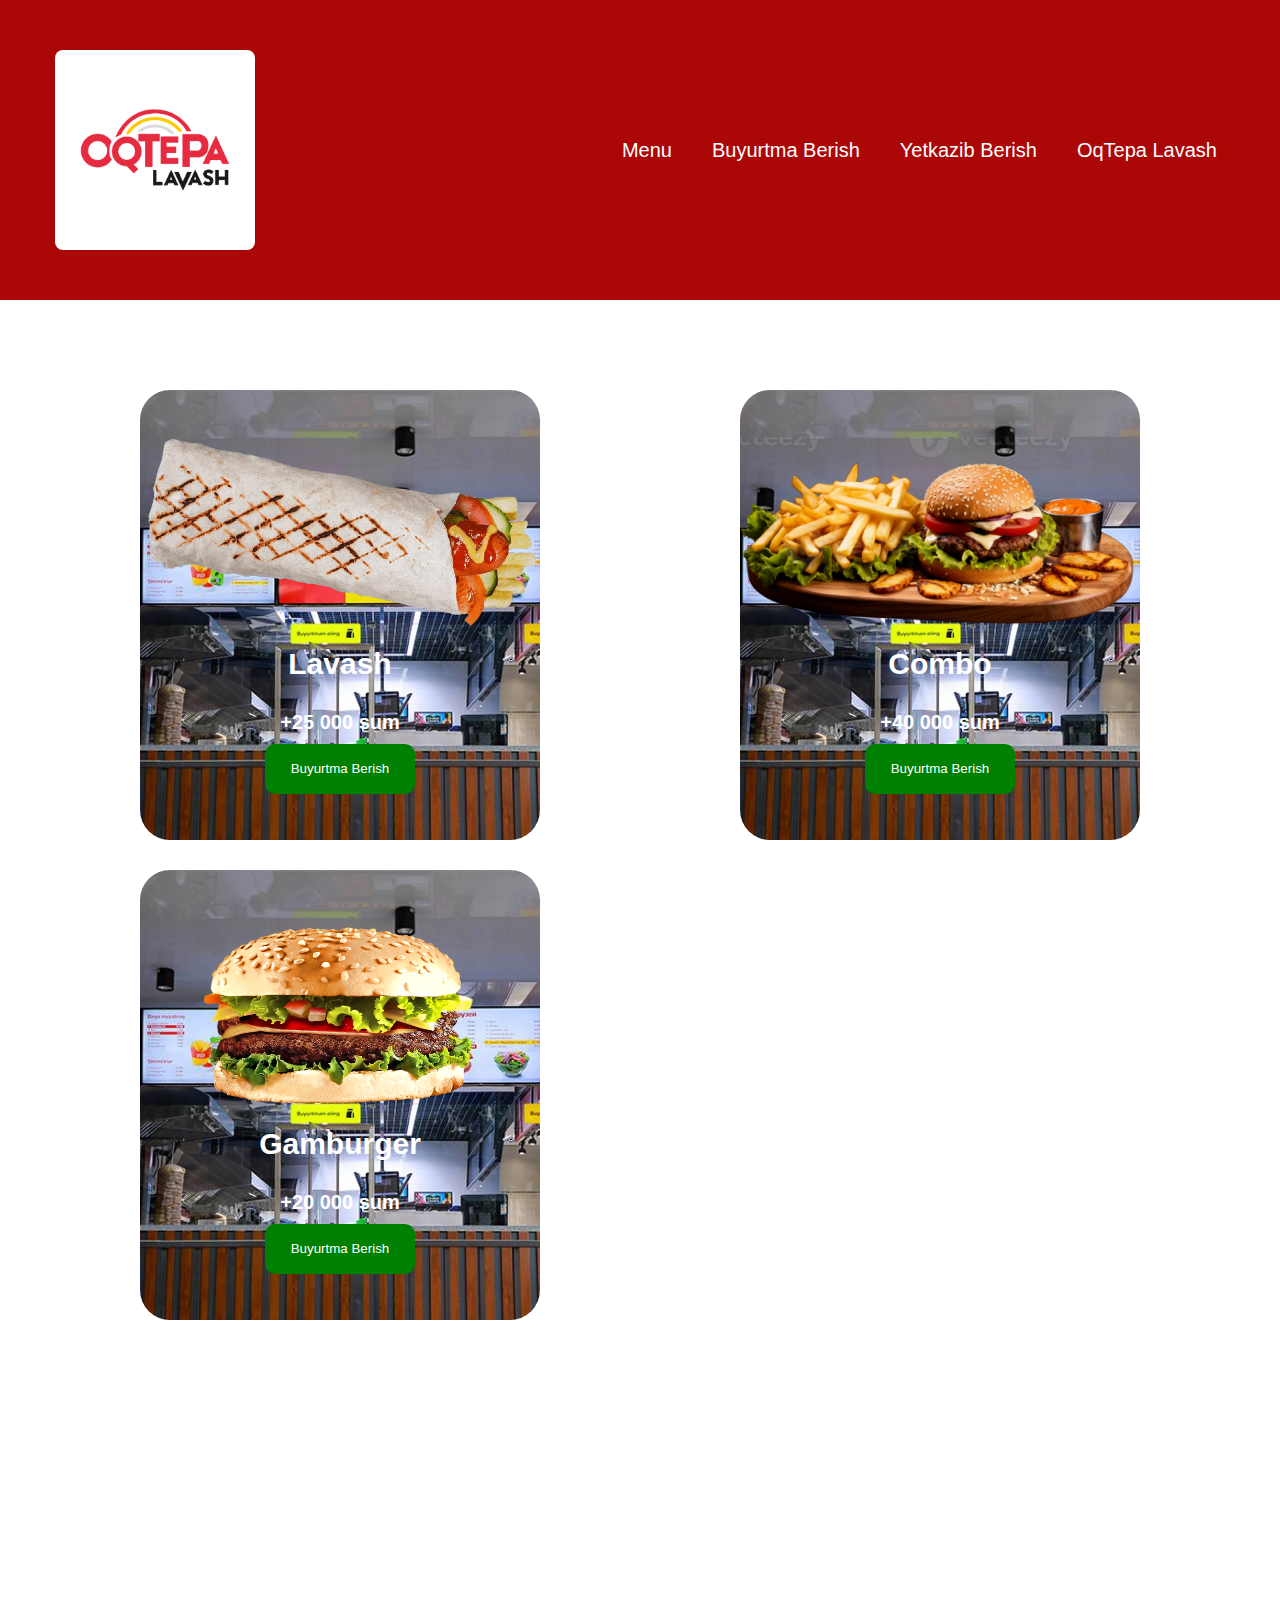
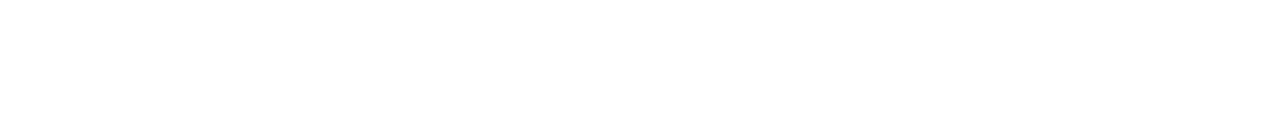
==== html/buyurtma.html @ 165f4805 "ver1.0" ====
<!DOCTYPE html>
<html lang="en">

<head>
    <meta charset="UTF-8">
    <meta name="viewport" content="width=device-width, initial-scale=1.0">
    <title>OqTepa Lavash</title>
    <!-- Icon -->
    <link rel="icon" href="../img/Lavash.png" type="OqTepa Lavash">

    <!-- CSS -->
    <link rel="stylesheet" href="../css/buyurtma.css">
</head>

<body>
    <!-- Header - START -->
    <header style="background: rgb(172, 7, 7);height: 300px;">
        <!-- Navigation - START -->
        <nav class="container" style="height: 100%;">
            <div class="logo">
                <img src="../img/Lavash Logo.png" alt="logo">
            </div>

            <ul>
                <li>
                    <a href="../index.html">Menu</a>
                </li>
                <li>
                    <a href="./buyurtma.html">Buyurtma Berish</a>
                </li>
                <li>
                    <a href="./yetkazib.html">Yetkazib Berish</a>
                </li>
                <li>
                    <a href="./lavash.html">OqTepa Lavash</a>
                </li>
            </ul>

            <div class="hamburger">
                <span class="line"></span>
                <span class="line"></span>
                <span class="line"></span>
            </div>
        </nav>

        <!-- Menubar -->
        <div class="menubar">
            <ul>
                <li>
                    <a href="../index.html">Menu</a>
                </li>
                <li>
                    <a href="./buyurtma.html">Buyurtma Berish</a>
                </li>
                <li>
                    <a href="./yetkazib.html">Yetkazib Berish</a>
                </li>
                <li>
                    <a href="./lavash.html">OqTepa Lavash</a>
                </li>
            </ul>
        </div>
        <!-- Navigation - END -->
    </header>
    <!-- Header - END -->

    <!-- Main - START -->
    <main>
        <!-- Main - Info -->
        <section class="main container">
            <!-- 1 - Block -->
            <div class="main__info1">
                <img src="../img/Lavash Png.png" alt="Lavash" width="400" height="200" class="main__img1">

                <h1 class="main__title1">
                    Lavash
                </h1>

                <h2 class="main__text1">
                    Buyurtma Berildi !
                </h2>

                <img src="../img/Check.png" alt="Check" width="100" height="100" class="main__check1">

                <p class="main__texts1">
                    +25 000 sum
                </p>

                <button class="main__btn1">Buyurtma Berish</button>
            </div>

            <!-- 2 - Block -->
            <div class="main__info2">
                <img src="../img/Combo.png" alt="Combo" width="400" height="200" class="main__img2">

                <h1 class="main__title2">
                    Combo
                </h1>

                <h2 class="main__text2">
                    Buyurtma Berildi !
                </h2>

                <img src="../img/Check.png" alt="Check" width="100" height="100" class="main__check2">

                <p class="main__texts2">
                    +40 000 sum
                </p>

                <button class="main__btn2">Buyurtma Berish</button>
            </div>

            <!-- 3 - Block -->
            <div class="main__info3">
                <img src="../img/Gamburger.png" alt="Gamburger" width="300" height="200" class="main__img3">

                <h1 class="main__title3">
                    Gamburger
                </h1>

                <h2 class="main__text3">
                    Buyurtma Berildi !
                </h2>

                <img src="../img/Check.png" alt="Check" width="100" height="100" class="main__check3">

                <p class="main__texts3">
                    +20 000 sum
                </p>

                <button class="main__btn3">Buyurtma Berish</button>
            </div>
        </section>
    </main>
    <!-- Main - END -->

    <!-- Footer - START -->
    <!-- Map -->
    <section class="map" style="margin-top: 100px;">
        <iframe
            src="https://www.google.com/maps/embed?pb=!1m18!1m12!1m3!1d3005.2939781593122!2d69.06594871133119!3d41.12810797121443!2m3!1f0!2f0!3f0!3m2!1i1024!2i768!4f13.1!3m3!1m2!1s0x38ae7b9f80ecb02b%3A0xec6a51e519758bf!2sOqtepa%20Lavash%20%E2%80%93%20Yangiyol%201!5e0!3m2!1sru!2s!4v1729077600380!5m2!1sru!2s"
            width="100%" height="300px" style="border:0;" allowfullscreen="" loading="lazy"
            referrerpolicy="no-referrer-when-downgrade">
        </iframe>
    </section>
    <!-- Footer - END -->

    <!-- JS -->
    <script src="../js/buyurtma.js"></script>
</body>

</html>
---- css/buyurtma.css ----
* {
    margin: 0;
    padding: 0;
    box-sizing: border-box;
}

a {
    text-decoration: none;
}

.container {
    max-width: 1200px;
    width: 100%;
    margin-left: auto;
    margin-right: auto;
    padding-left: 15px;
    padding-right: 15px;
}

body {
    font-family: sans-serif;
}

/* Header - START */

/* Navigation - Start */

nav {
    padding: 5px 5%;
    display: flex;
    justify-content: space-between;
    align-items: center;
}

nav .logo {
    display: flex;
    align-items: center;
}

nav .logo img {
    height: 200px;
    width: auto;
    border-radius: 8px;
    background: white;
    margin-right: 10px;
}

nav .logo h1 {
    font-size: 1.1rem;
    background: linear-gradient(to right, #b927fc 0%, #2c64fc 100%);
    -webkit-background-clip: text;
    background-clip: text;
    -webkit-text-fill-color: transparent;
}

nav ul {
    list-style: none;
    display: flex;
}

nav ul li {
    margin-left: 1.5rem;
}

nav ul li a {
    text-decoration: none;
    color: white;
    font-size: 20px;
    font-weight: 400;
    padding: 4px 8px;
    transition: .2s linear;
}

nav ul li a:hover {
    border-bottom: 2px solid aqua;
    transition: .2s linear;
}

.hamburger {
    display: none;
    cursor: pointer;
}

.hamburger .line {
    width: 30px;
    height: 1px;
    background-color: white;
    display: block;
    margin: 7px auto;
    transition: all 0.3s ease-in-out;
}

.hamburger-active {
    transition: all 0.3s ease-in-out;
    transition-delay: 0.6s;
    transform: rotate(45deg);
}

.hamburger.active .line:nth-child(1) {
    transform: rotate(45deg) translate(5px, 5px);
}

.hamburger.active .line:nth-child(2) {
    opacity: 0;
}

.hamburger.active .line:nth-child(3) {
    transform: rotate(-45deg) translate(5px, -5px);
}

.menubar {
    position: absolute;
    top: 0;
    left: -60%;
    display: flex;
    justify-content: center;
    align-items: flex-start;
    width: 30%;
    height: 100vh;
    padding: 20% 0;
    background: red;
    transition: all 0.5s ease-in;
    z-index: 2;
}

.active {
    left: 0;
    box-shadow: rgba(149, 157, 165, 0.2) 0px 8px 24px;
}

.menubar ul {
    padding: 0;
    list-style: none;
}

.menubar ul li {
    margin-bottom: 32px;
}

.menubar ul li a {
    text-decoration: none;
    color: white;
    font-size: 95%;
    font-weight: 400;
    padding: 5px 10px;
}

.menubar ul li a:hover {
    border-bottom: 1px solid aqua;
}

/* Navigation - End */

/* Media */

@media (max-width: 900px) {
    nav .logo img {
        width: 150px;
        height: 150px;
    }

    .hamburger {
        display: block;
    }

    nav ul {
        display: none;
    }

    .menubar {
        width: 30%;
    }
}

@media (max-width:600px) {
    .menubar {
        width: 50%;
    }
}

/* Header - END */

/* Main - START */
main {
    margin-top: 90px;
}

.main {
    display: grid;
    grid-template-columns: repeat(3, 3fr);
    gap: 30px;
    place-items: center;
}

.main__info1 {
    display: flex;
    justify-content: center;
    align-items: center;
    flex-direction: column;
    background-image: url(../img/Home\ -\ 3.jpg);
    background-repeat: no-repeat;
    background-size: cover;
    background-position: center;
    gap: 10px;
    width: 400px;
    height: 450px;
    border-radius: 30px;
}

.main__info2 {
    display: flex;
    justify-content: center;
    align-items: center;
    flex-direction: column;
    background-image: url(../img/Home\ -\ 3.jpg);
    background-repeat: no-repeat;
    background-size: cover;
    background-position: center;
    gap: 10px;
    width: 400px;
    height: 450px;
    border-radius: 30px;
}

.main__info3 {
    display: flex;
    justify-content: center;
    align-items: center;
    flex-direction: column;
    background-image: url(../img/Home\ -\ 3.jpg);
    background-repeat: no-repeat;
    background-size: cover;
    background-position: center;
    gap: 10px;
    width: 400px;
    height: 450px;
    border-radius: 30px;
}

.main__title1 {
    color: white;
    font-weight: 700;
    font-size: 30px;
}

.main__title2 {
    color: white;
    font-weight: 700;
    font-size: 30px;
}

.main__title3 {
    color: white;
    font-weight: 700;
    font-size: 30px;
}

.main__texts1 {
    color: white;
    font-weight: 700;
    font-size: 20px;
}

.main__texts2 {
    color: white;
    font-weight: 700;
    font-size: 20px;
}

.main__texts3 {
    color: white;
    font-weight: 700;
    font-size: 20px;
}

.main__btn1 {
    border: none;
    background: green;
    width: 150px;
    height: 50px;
    color: white;
    border-radius: 10px;
    cursor: pointer;
}

.main__btn2 {
    border: none;
    background: green;
    width: 150px;
    height: 50px;
    color: white;
    border-radius: 10px;
    cursor: pointer;
}

.main__btn3 {
    border: none;
    background: green;
    width: 150px;
    height: 50px;
    color: white;
    border-radius: 10px;
    cursor: pointer;
}

.main__text1 {
    color: white;
    font-weight: 700;
    font-size: 30px;
    max-height: 0;
    overflow: hidden;
}

.main__text2 {
    color: white;
    font-weight: 700;
    font-size: 30px;
    max-height: 0;
    overflow: hidden;
}

.main__text3 {
    color: white;
    font-weight: 700;
    font-size: 30px;
    max-height: 0;
    overflow: hidden;
}

.main__check1 {
    max-height: 0;
    overflow: hidden;
}

.main__check2 {
    max-height: 0;
    overflow: hidden;
}

.main__check3 {
    max-height: 0;
    overflow: hidden;
}

.active1 {
    display: flex;
    justify-content: center;
    align-items: center;
    gap: 30px;
}

.active2 {
    display: flex;
    justify-content: center;
    align-items: center;
    gap: 30px;
}

.active3 {
    display: flex;
    justify-content: center;
    align-items: center;
    gap: 30px;
}

.activeTitle1 {
    max-height: 0;
    overflow: hidden;
}

.activeTitle2 {
    max-height: 0;
    overflow: hidden;
}

.activeTitle3 {
    max-height: 0;
    overflow: hidden;
}

.activeImg1 {
    max-height: 0;
    overflow: hidden;
}

.activeImg2 {
    max-height: 0;
    overflow: hidden;
}

.activeImg3 {
    max-height: 0;
    overflow: hidden;
}

.activeCheck1 {
    max-height: 100px;
}

.activeCheck2 {
    max-height: 100px;
}

.activeCheck3 {
    max-height: 100px;
}

.activeText1 {
    color: white;
    font-weight: 700;
    max-height: 100px;
}

.activeText2 {
    color: white;
    font-weight: 700;
    max-height: 100px;
}

.activeText3 {
    color: white;
    font-weight: 700;
    max-height: 100px;
}

.activeTexts1 {
    max-height: 0;
    overflow: hidden;
}

.activeTexts2 {
    max-height: 0;
    overflow: hidden;
}

.activeTexts3 {
    max-height: 0;
    overflow: hidden;
}

/* Media */

@media (max-width:1375px) {
    .main{
        grid-template-columns: repeat(2,1fr);
    }
}

@media (max-width:950px) {
    .main{
        grid-template-columns: repeat(1,1fr);
    }
}

@media (max-width:425px) {
    .main__info1{
        width: 300px;
        height: 400px;
    }

    .main__info2{
        width: 300px;
        height: 400px;
    }

    .main__info3{
        width: 300px;
        height: 400px;
    }

    .main__img1{
        width: 300px;
        height: 200px;
    }

    .main__img2{
        width: 300px;
        height: 200px;
    }

    .main__img3{
        width: 300px;
        height: 200px;
    }
}

/* Main - END */
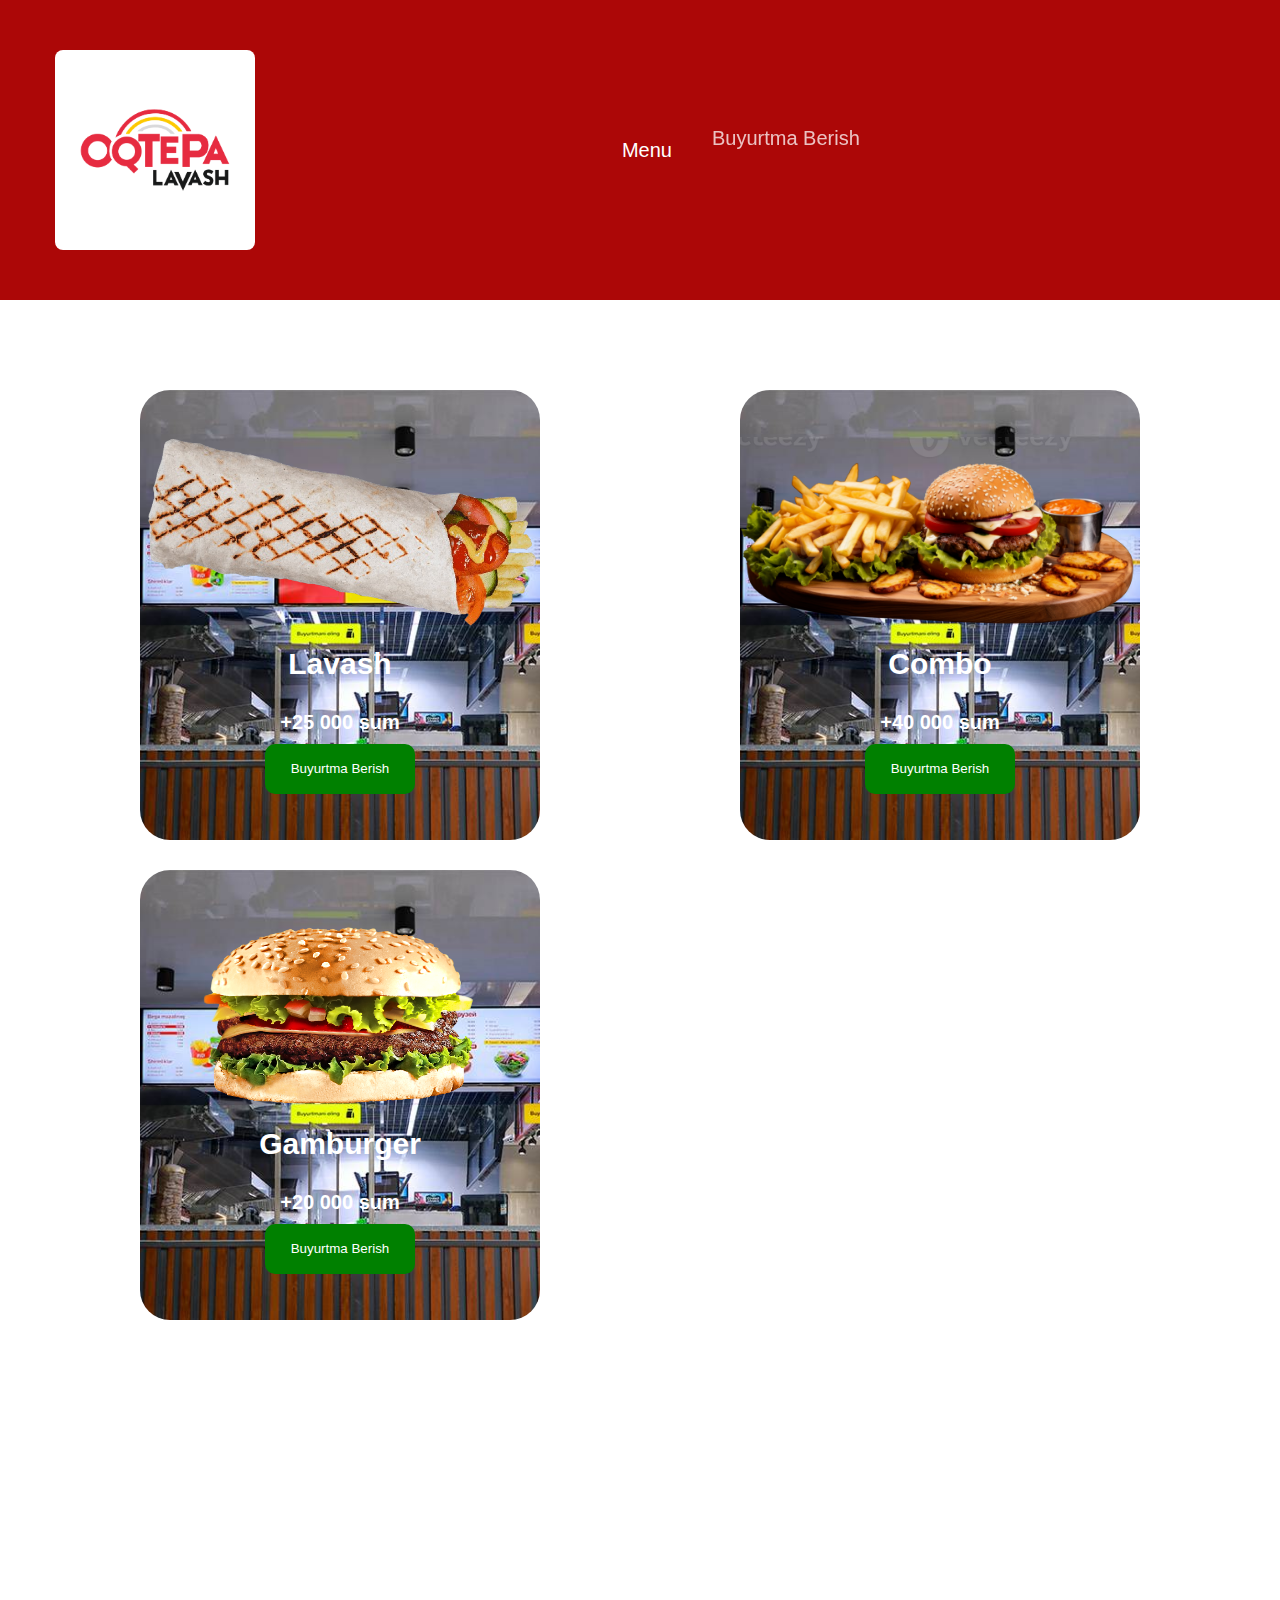
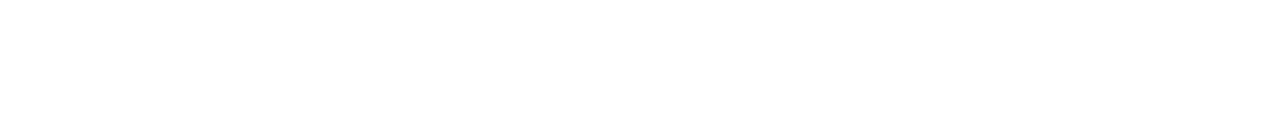
==== commit 2378cd25: "ver1.1" ====
--- a/html/buyurtma.html
+++ b/html/buyurtma.html
@@ -21,17 +21,17 @@
                 <img src="../img/Lavash Logo.png" alt="logo">
             </div>
 
-            <ul>
-                <li>
+            <ul class="header__list">
+                <li class="header__link1">
                     <a href="../index.html">Menu</a>
                 </li>
-                <li>
+                <li class="header__link2">
                     <a href="./buyurtma.html">Buyurtma Berish</a>
                 </li>
-                <li>
+                <li class="header__link3">
                     <a href="./yetkazib.html">Yetkazib Berish</a>
                 </li>
-                <li>
+                <li class="header__link4">
                     <a href="./lavash.html">OqTepa Lavash</a>
                 </li>
             </ul>
@@ -145,6 +145,15 @@
     </section>
     <!-- Footer - END -->
 
+    <!-- GSAP -->
+    <script src="../libs/gsap.min.js"></script>
+
+    <!-- ScrollSmooter -->
+    <script src="../libs/ScrollSmoother.min.js"></script>
+    
+    <!-- ScrollTrigger -->
+    <script src="../libs/ScrollTrigger.min.js"></script>
+
     <!-- JS -->
     <script src="../js/buyurtma.js"></script>
 </body>
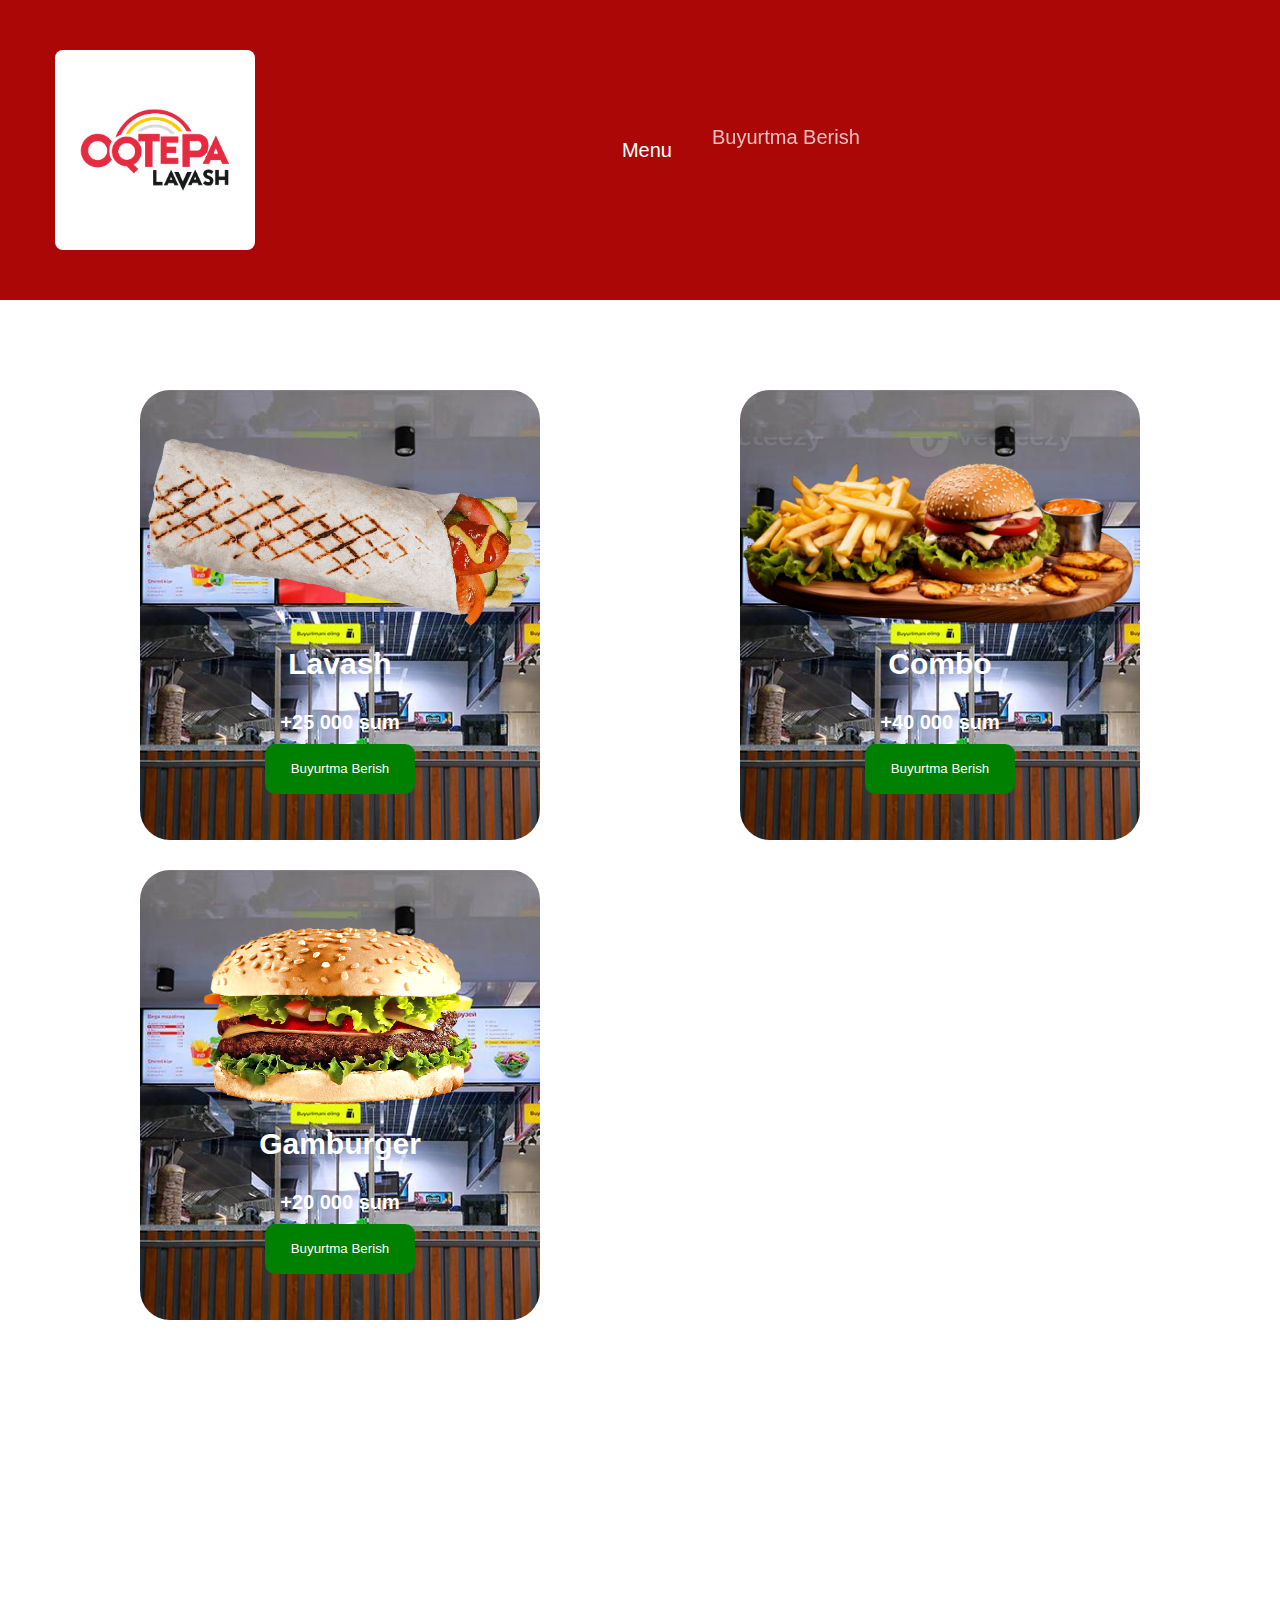
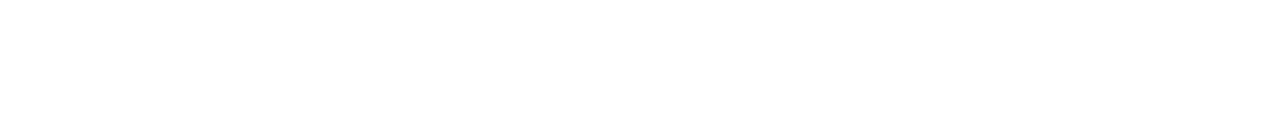
==== commit d346a020: "ver1.2" ====
--- a/html/buyurtma.html
+++ b/html/buyurtma.html
@@ -13,6 +13,12 @@
 </head>
 
 <body>
+    <!-- LOADER -->
+    <div id="loader">
+        <div class="spinner"></div>
+    </div>
+    <!-- LOADER -->
+    
     <!-- Header - START -->
     <header style="background: rgb(172, 7, 7);height: 300px;">
         <!-- Navigation - START -->
@@ -150,7 +156,7 @@
 
     <!-- ScrollSmooter -->
     <script src="../libs/ScrollSmoother.min.js"></script>
-    
+
     <!-- ScrollTrigger -->
     <script src="../libs/ScrollTrigger.min.js"></script>
 
--- a/css/buyurtma.css
+++ b/css/buyurtma.css
@@ -19,6 +19,38 @@
 
 body {
     font-family: sans-serif;
+}
+
+#loader {
+    position: fixed;
+    top: 0;
+    left: 0;
+    width: 100%;
+    height: 100%;
+    background: white;
+    display: flex;
+    align-items: center;
+    justify-content: center;
+    z-index: 9999;
+}
+
+.spinner {
+    width: 50px;
+    height: 50px;
+    border: 5px solid #f3f3f3;
+    border-top: 5px solid black;
+    border-radius: 50%;
+    animation: spin 1s linear infinite;
+}
+
+@keyframes spin {
+    0% {
+        transform: rotate(0deg);
+    }
+
+    100% {
+        transform: rotate(360deg);
+    }
 }
 
 /* Header - START */
@@ -441,44 +473,44 @@
 /* Media */
 
 @media (max-width:1375px) {
-    .main{
-        grid-template-columns: repeat(2,1fr);
+    .main {
+        grid-template-columns: repeat(2, 1fr);
     }
 }
 
 @media (max-width:950px) {
-    .main{
-        grid-template-columns: repeat(1,1fr);
+    .main {
+        grid-template-columns: repeat(1, 1fr);
     }
 }
 
 @media (max-width:425px) {
-    .main__info1{
+    .main__info1 {
         width: 300px;
         height: 400px;
     }
 
-    .main__info2{
+    .main__info2 {
         width: 300px;
         height: 400px;
     }
 
-    .main__info3{
+    .main__info3 {
         width: 300px;
         height: 400px;
     }
 
-    .main__img1{
+    .main__img1 {
         width: 300px;
         height: 200px;
     }
 
-    .main__img2{
+    .main__img2 {
         width: 300px;
         height: 200px;
     }
 
-    .main__img3{
+    .main__img3 {
         width: 300px;
         height: 200px;
     }
